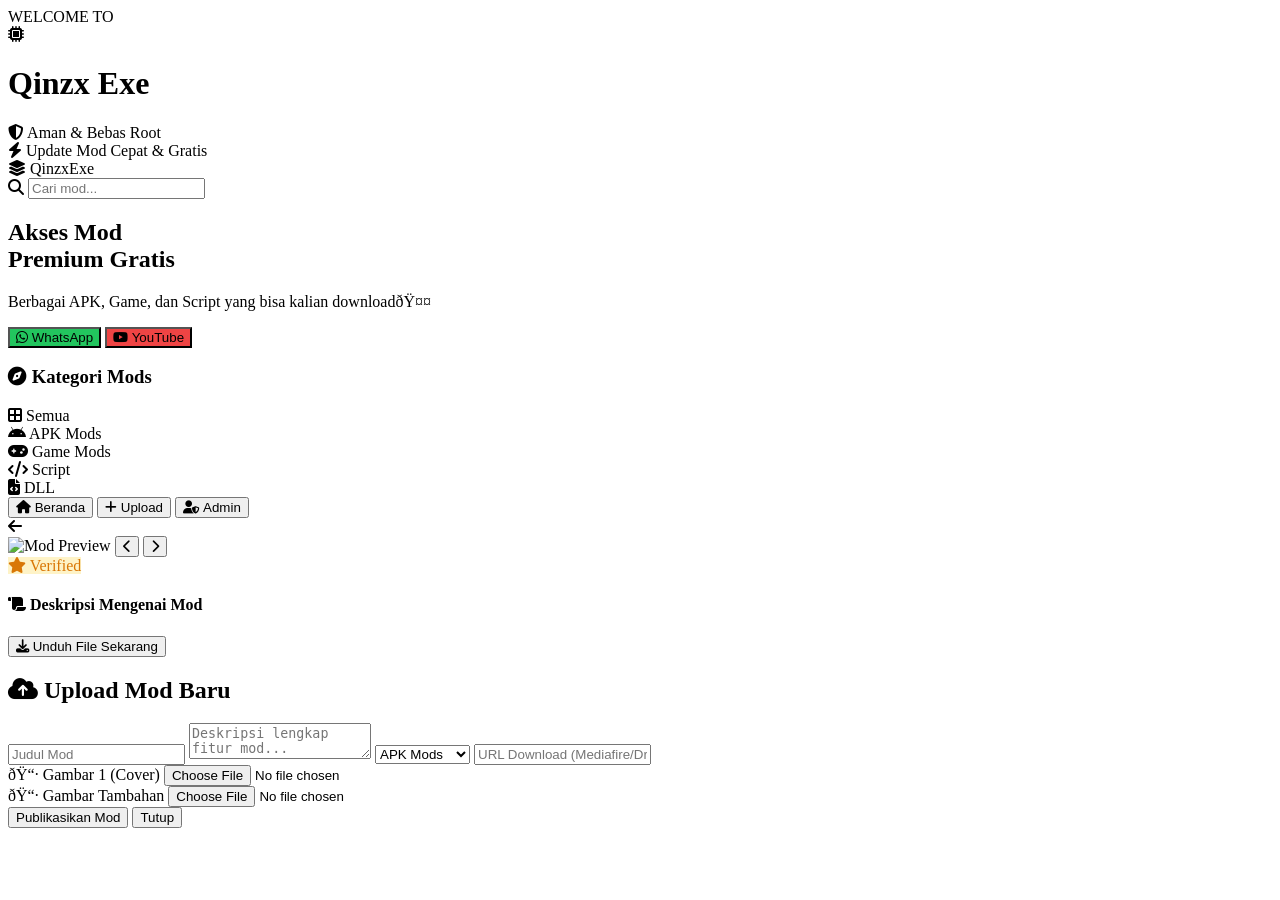
==== index.html @ 0e8345c2 "index.html" ====
<!DOCTYPE html>
<html lang="id">
<head>
  <meta charset="UTF-8">
  <meta http-equiv="Content-Security-Policy"
    content="default-src 'self' https://*.gstatic.com https://*.firebaseio.com https://*.googleapis.com https://api.cloudinary.com; 
             img-src 'self' data: https://*.cloudinary.com https://res.cloudinary.com https://images.weserv.nl; 
             script-src 'self' 'unsafe-inline' https://www.gstatic.com; 
             style-src 'self' 'unsafe-inline' https://fonts.googleapis.com https://cdnjs.cloudflare.com;
             font-src 'self' https://fonts.gstatic.com https://cdnjs.cloudflare.com;">
  <meta name="viewport" content="width=device-width, initial-scale=1.0, maximum-scale=1.0, user-scalable=no">
  <title>Qinzx Exe</title>
  <link href="https://fonts.googleapis.com/css2?family=Poppins:wght@300;400;500;600;700;800&display=swap" rel="stylesheet">
  <link rel="stylesheet" href="https://cdnjs.cloudflare.com/ajax/libs/font-awesome/6.4.0/css/all.min.css">
  <link rel="preconnect" href="https://images.weserv.nl">
  <link rel="stylesheet" href="css/style.css">
</head>
<body>

<!-- INTRO ANIMATION -->
<div class="intro-wrapper" id="introWrapper">
  <div class="intro-step-1">WELCOME TO</div>
  <div class="intro-step-2">
    <i class="fa-solid fa-microchip intro-icon"></i>
    <h1 class="intro-title">Qinzx Exe</h1>
    <div class="intro-subtitle">
      <i class="fa-solid fa-shield-halved"></i> Aman & Bebas Root<br>
      <i class="fa-solid fa-bolt"></i> Update Mod Cepat & Gratis
    </div>
  </div>
</div>

<!-- MAIN APP CONTENT -->
<div class="app" id="app">
  
  <!-- Navbar -->
  <nav class="navbar">
    <div class="logo">
      <i class="fa-solid fa-layer-group" style="color: var(--primary);"></i> Qinzx<span>Exe</span>
    </div>
    <div class="search-container">
      <i class="fa-solid fa-magnifying-glass"></i>
      <input type="text" id="search" placeholder="Cari mod...">
    </div>
  </nav>

  <!-- Hero Section -->
  <section class="hero">
    <div class="hero-content">
      <h1>Akses Mod <br><span>Premium Gratis</span></h1>
      <p>Berbagai APK, Game, dan Script yang bisa kalian downloadðŸ¤¤</p>
      <div class="hero-buttons">

  <button class="hero-btn" style="background:#22c55e;"
  onclick="window.open('https://whatsapp.com/channel/0029VbCCbN9AojYwc7gebK3D')">
  <i class="fa-brands fa-whatsapp"></i> WhatsApp
</button>

<button class="hero-btn" style="background:#ef4444;"
  onclick="window.open('https://youtube.com/@sedangberproses-yah?si=7J7yVblAVGktx1Cz')">
  <i class="fa-brands fa-youtube"></i> YouTube
</button>

</div>
  </section>

  <!-- Categories -->
  <div class="section-header">
    <h3><i class="fa-solid fa-compass"></i> Kategori Mods</h3>
  </div>
  <div class="category-scroll">
    <div class="cat-item active" data-cat="ALL"><i class="fa-solid fa-border-all"></i> Semua</div>
    <div class="cat-item" data-cat="APK"><i class="fa-brands fa-android"></i> APK Mods</div>
    <div class="cat-item" data-cat="GAME"><i class="fa-solid fa-gamepad"></i> Game Mods</div>
    <div class="cat-item" data-cat="SCRIPT"><i class="fa-solid fa-code"></i> Script</div>
    <div class="cat-item" data-cat="DLL"><i class="fa-solid fa-file-code"></i> DLL</div>
  </div>

  <!-- Mods Grid -->
  <div class="mods" id="modsList">
    <!-- Konten di-generate JS -->
  </div>

  <!-- Bottom Nav -->
  <nav class="bottom-nav">
    <button class="nav-item active" onclick="scrollToTop()">
      <i class="fa-solid fa-house"></i>
      <span>Beranda</span>
    </button>
    <button class="nav-item" id="openUpload">
  <i class="fa-solid fa-plus"></i>
  <span>Upload</span>
</button>
    <button class="nav-item" onclick="window.open('admin.html', '_blank')">
      <i class="fa-solid fa-user-shield"></i>
      <span>Admin</span>
    </button>
  </nav>
</div>

<!-- DETAIL PAGE (ELASTIC WINDOW) -->
<div id="detailPanel" style="touch-action: pan-y;">
  <div class="detail-header">
    <div class="back-btn" id="detailBackBtn"><i class="fa-solid fa-arrow-left"></i></div>
    <span id="detailTitleTop" style="font-weight:700; font-size:16px;"></span>
  </div>
  
  <div id="detailContent">
    <div class="detail-hero">
      <img id="detailImg" src="" alt="Mod Preview">
      <button class="img-nav-btn" id="prevImgBtn"><i class="fa-solid fa-chevron-left"></i></button>
      <button class="img-nav-btn" id="nextImgBtn"><i class="fa-solid fa-chevron-right"></i></button>
    </div>
    
    <div class="detail-info">
      <div class="detail-tags">
        <span class="detail-badge" id="detailCategory"></span>
        <span class="detail-badge" style="background:#fef3c7; color:#d97706;"><i class="fa-solid fa-star"></i> Verified</span>
      </div>
      <h2 id="detailTitle"></h2>
      
      <div class="detail-desc-box">
        <h4><i class="fa-solid fa-scroll"></i> Deskripsi Mengenai Mod</h4>
        <p id="detailDesc"></p>
      </div>
    </div>
  </div>
  
  <button class="floating-download" id="detailDownloadSmall">
    <i class="fa-solid fa-download"></i> Unduh File Sekarang
  </button>
</div>

<div id="uploadModal" class="upload-modal">
  <div class="upload-card">
    <h2><i class="fa-solid fa-cloud-arrow-up"></i> Upload Mod Baru</h2>

    <!-- INPUT -->
    <input type="text" id="uTitle" placeholder="Judul Mod">
    <textarea id="uDesc" placeholder="Deskripsi lengkap fitur mod..."></textarea>

    <select id="uCategory">
      <option value="APK">APK Mods</option>
      <option value="GAME">Game Mods</option>
      <option value="SCRIPT">Script</option>
      <option value="DLL">DLL</option>
    </select>

    <input type="text" id="uLink" placeholder="URL Download (Mediafire/Drive)">

    <div class="upload-box">

  <!-- GAMBAR 1 -->
  <div class="upload-group">
    <label>ðŸ“· Gambar 1 (Cover)</label>
    <input type="file" id="uImg1">
    <div class="progress">
      <div class="progress-bar" id="pubProg1"></div>
    </div>
  </div>

  <!-- GAMBAR 2 -->
  <div class="upload-group">
    <label>ðŸ“· Gambar Tambahan</label>
    <input type="file" id="uImg2">
    <div class="progress">
      <div class="progress-bar" id="pubProg2"></div>
    </div>
  </div>

</div>

    <!-- BUTTON -->
    <button id="submitUpload" class="btn-primary">Publikasikan Mod</button>
    <button onclick="closeUpload()" class="btn-close">Tutup</button>
  </div>
</div>

<script src="https://www.gstatic.com/firebasejs/10.7.1/firebase-app-compat.js"></script>
<script src="https://www.gstatic.com/firebasejs/10.7.1/firebase-firestore-compat.js"></script>
<script src="js/app.js"></script>
</body>
</html>
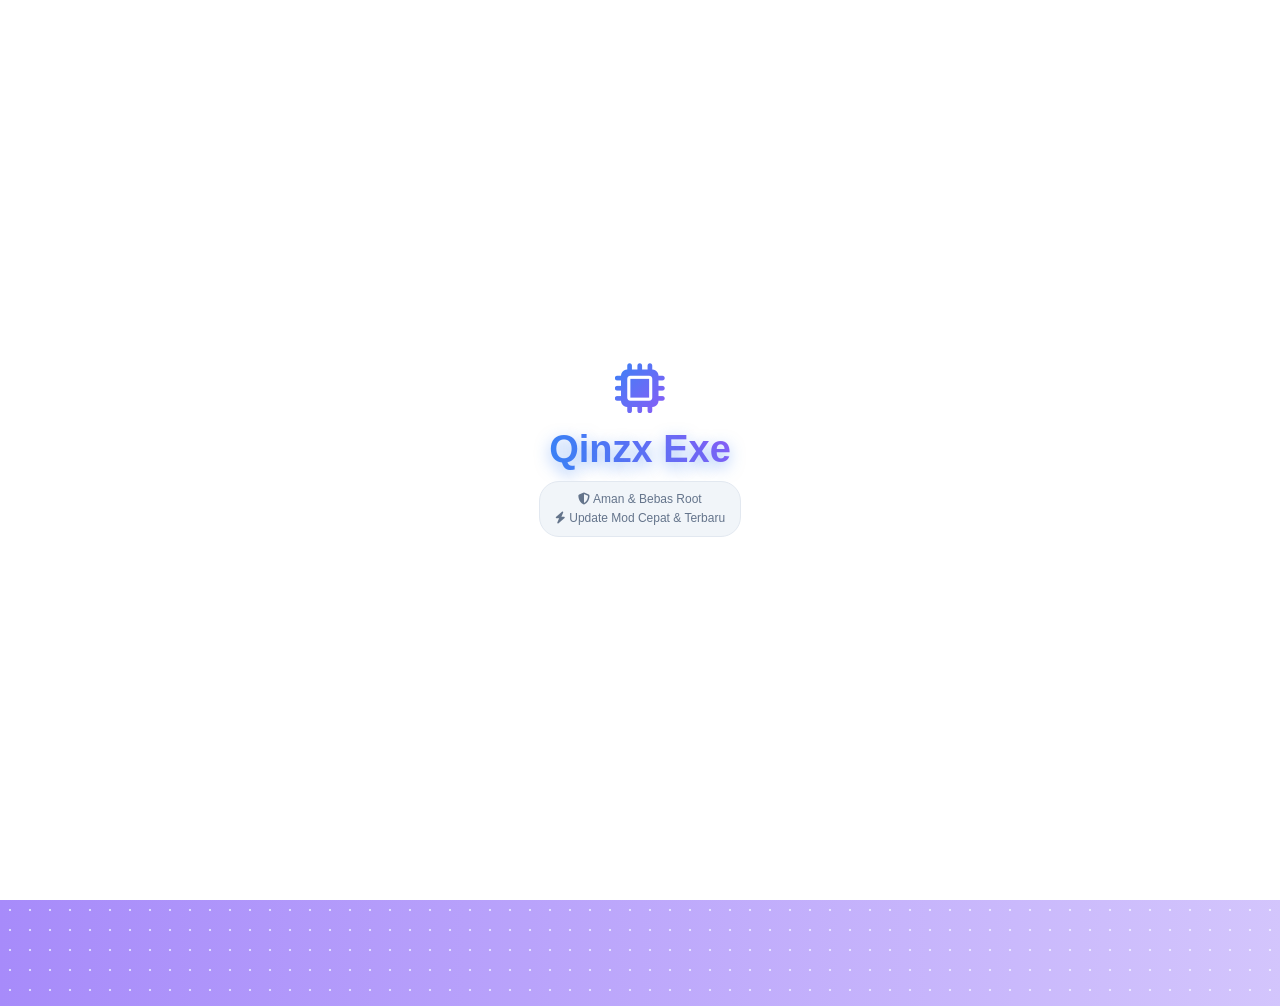
==== commit 144e4e51: "index.html" ====
--- a/index.html
+++ b/index.html
@@ -25,7 +25,7 @@
     <h1 class="intro-title">Qinzx Exe</h1>
     <div class="intro-subtitle">
       <i class="fa-solid fa-shield-halved"></i> Aman & Bebas Root<br>
-      <i class="fa-solid fa-bolt"></i> Update Mod Cepat & Gratis
+      <i class="fa-solid fa-bolt"></i> Update Mod Cepat & Terbaru
     </div>
   </div>
 </div>
@@ -47,18 +47,18 @@
   <!-- Hero Section -->
   <section class="hero">
     <div class="hero-content">
-      <h1>Akses Mod <br><span>Premium Gratis</span></h1>
-      <p>Berbagai APK, Game, dan Script yang bisa kalian downloadðŸ¤¤</p>
+      <h1>Qinzx Store<br><span>Premium Mods</span></h1>
+      <p>Qinzx.exe provides a full premium<br>APK, Game, and Script pricelist.</p>
       <div class="hero-buttons">
 
   <button class="hero-btn" style="background:#22c55e;"
-  onclick="window.open('https://whatsapp.com/channel/0029VbCCbN9AojYwc7gebK3D')">
+  onclick="window.open('https://whatsapp.com/channel/0029Vb7rPAl2phHThcE5PP0A')">
   <i class="fa-brands fa-whatsapp"></i> WhatsApp
 </button>
 
-<button class="hero-btn" style="background:#ef4444;"
-  onclick="window.open('https://youtube.com/@sedangberproses-yah?si=7J7yVblAVGktx1Cz')">
-  <i class="fa-brands fa-youtube"></i> YouTube
+<button class="hero-btn" style="background:#000000;"
+  onclick="window.open('https://www.tiktok.com/@yanzzh4xx?_r=1&_t=ZS-96H7uhninZ7')">
+  <i class="fa-brands fa-tiktok"></i> TikTok
 </button>
 
 </div>
@@ -87,10 +87,7 @@
       <i class="fa-solid fa-house"></i>
       <span>Beranda</span>
     </button>
-    <button class="nav-item" id="openUpload">
-  <i class="fa-solid fa-plus"></i>
-  <span>Upload</span>
-</button>
+    
     <button class="nav-item" onclick="window.open('admin.html', '_blank')">
       <i class="fa-solid fa-user-shield"></i>
       <span>Admin</span>
--- a/css/style.css
+++ b/css/style.css
@@ -0,0 +1,750 @@
+/* ========== VARIABEL & GLOBAL EASING iOS ========== */
+:root {
+  --primary: #3b82f6;
+  --primary-glow: rgba(59, 130, 246, 0.5);
+  --secondary: #8b5cf6;
+  --bg-light: #f4f7fe;
+  --text-dark: #0f172a;
+  --text-muted: #64748b;
+  --glass-bg: rgba(255, 255, 255, 0.75);
+  --glass-border: rgba(255, 255, 255, 0.4);
+  --card-shadow: 0 10px 25px rgba(0, 0, 0, 0.05);
+  
+  /* iOS style easing */
+  --spring-easing: cubic-bezier(0.32, 0.72, 0, 1);
+  --smooth-easing: cubic-bezier(0.25, 0.1, 0.25, 1);
+  --bounce-easing: cubic-bezier(0.34, 1.2, 0.64, 1);
+  --fluid-easing: var(--spring-easing);
+  --close-easing: cubic-bezier(0.7, 0, 0.3, 1);
+}
+
+/* ========== BASE & GLOBAL ========== */
+* {
+  box-sizing: border-box;
+  -webkit-tap-highlight-color: transparent;
+}
+
+body {
+  margin: 0;
+  font-family: 'Poppins', sans-serif;
+  background: linear-gradient(270deg, #ffffff, #60a5fa, #ffffff, #a78bfa);
+  background-size: 400% 400%;
+  animation: gradientBG 10s ease infinite;
+  background-image: 
+    linear-gradient(270deg, #60a5fa, #ffffff, #a78bfa),
+    radial-gradient(#cbd5e1 1px, transparent 1px);
+  background-size: 400% 400%, 20px 20px;
+  background-blend-mode: overlay;
+  color: var(--text-dark);
+  overflow-x: hidden;
+}
+
+@keyframes gradientBG {
+  0% { background-position: 0% 50%, 0 0; }
+  50% { background-position: 100% 50%, 0 0; }
+  100% { background-position: 0% 50%, 0 0; }
+}
+
+body.no-scroll { overflow: hidden; }
+
+/* ========== INTRO ANIMATION (sinkron global) ========== */
+.intro-wrapper {
+  position: fixed;
+  inset: 0;
+  background: #ffffff;
+  z-index: 999999;
+  display: flex;
+  flex-direction: column;
+  justify-content: center;
+  align-items: center;
+  transition: opacity 0.6s var(--smooth-easing), visibility 0.6s;
+}
+
+.intro-step-1 {
+  position: absolute;
+  font-size: 24px;
+  font-weight: 800;
+  letter-spacing: 6px;
+  color: var(--text-dark);
+  opacity: 0;
+  animation: welcomeFade 2s var(--spring-easing) forwards;
+}
+
+.intro-step-2 {
+  display: flex;
+  flex-direction: column;
+  align-items: center;
+  opacity: 0;
+  transform: scale(0.9);
+  animation: brandReveal 2s var(--spring-easing) forwards;
+  animation-delay: 1.8s;
+}
+
+.intro-icon {
+  font-size: 50px;
+  background: linear-gradient(135deg, var(--primary), var(--secondary));
+  -webkit-background-clip: text;
+  -webkit-text-fill-color: transparent;
+  margin-bottom: 15px;
+  animation: pulseSpin 4s linear infinite;
+}
+
+.intro-title {
+  font-size: 38px;
+  font-weight: 800;
+  background: linear-gradient(270deg, var(--primary), var(--secondary), var(--primary));
+  background-size: 200% 200%;
+  -webkit-background-clip: text;
+  -webkit-text-fill-color: transparent;
+  animation: gradientShift 3s ease infinite;
+  text-shadow: 0 5px 15px var(--primary-glow);
+  margin: 0;
+}
+
+.intro-subtitle {
+  font-size: 12px;
+  color: var(--text-muted);
+  margin-top: 10px;
+  text-align: center;
+  line-height: 1.6;
+  font-weight: 500;
+  background: #f1f5f9;
+  padding: 8px 15px;
+  border-radius: 20px;
+  border: 1px solid #e2e8f0;
+}
+
+@keyframes welcomeFade {
+  0% { opacity: 0; transform: translateY(20px); }
+  30% { opacity: 1; transform: translateY(0); }
+  70% { opacity: 1; transform: translateY(0); }
+  100% { opacity: 0; transform: translateY(-20px); }
+}
+
+@keyframes brandReveal {
+  0% { opacity: 0; transform: scale(0.9) translateY(20px); filter: blur(5px); }
+  100% { opacity: 1; transform: scale(1) translateY(0); filter: blur(0); }
+}
+
+@keyframes gradientShift {
+  0% { background-position: 0% 50%; }
+  50% { background-position: 100% 50%; }
+  100% { background-position: 0% 50%; }
+}
+
+@keyframes pulseSpin {
+  0% { transform: rotate(0deg) scale(1); }
+  50% { transform: rotate(180deg) scale(1.1); filter: drop-shadow(0 0 10px var(--primary-glow)); }
+  100% { transform: rotate(360deg) scale(1); }
+}
+
+/* ========== APP CONTAINER with depth transition ========== */
+.app {
+  min-height: 100vh;
+  display: flex;
+  flex-direction: column;
+  opacity: 0;
+  transform: translateY(20px);
+  transition: opacity 0.8s var(--spring-easing), 
+              transform 0.8s var(--spring-easing), 
+              filter 0.4s var(--smooth-easing),
+              transform 0.4s var(--smooth-easing);
+  padding-bottom: 0px;
+}
+
+.app.show {
+  opacity: 1;
+  transform: translateY(0) scale(1);
+}
+
+/* Depth saat modal/detail terbuka */
+.app.depth {
+  transform: scale(0.96);
+  filter: blur(4px) brightness(0.7);
+  transition: transform 0.5s var(--spring-easing), filter 0.5s var(--smooth-easing);
+}
+
+/* ========== MICRO INTERACTIONS (Tap Feedback) ========== */
+button, .btn-submit, .hero-btn, .nav-item, .cat-item, .card, .btn-detail, .back-btn, .img-nav-btn, .floating-download {
+  transition: transform 0.1s var(--bounce-easing), background 0.2s, opacity 0.2s;
+  cursor: pointer;
+}
+
+button:active, .btn-submit:active, .hero-btn:active, .nav-item:active, .cat-item:active, .btn-detail:active, .back-btn:active, .img-nav-btn:active, .floating-download:active {
+  transform: scale(0.96);
+  opacity: 0.9;
+}
+
+.card:active {
+  transform: scale(0.97);
+  transition: transform 0.08s;
+}
+
+/* Khusus untuk tombol yang butuh bounce back */
+.btn-submit, .hero-btn {
+  transition: transform 0.12s var(--bounce-easing), box-shadow 0.2s;
+}
+
+/* ========== NAVBAR ========== */
+.navbar {
+  display: flex;
+  align-items: center;
+  justify-content: space-between;
+  padding: 15px 20px;
+  background: var(--glass-bg);
+  backdrop-filter: blur(15px);
+  -webkit-backdrop-filter: blur(15px);
+  border-bottom: 1px solid var(--glass-border);
+  position: sticky;
+  top: 0;
+  z-index: 100;
+  box-shadow: 0 4px 20px rgba(0,0,0,0.03);
+}
+
+.logo {
+  display: flex;
+  align-items: center;
+  gap: 8px;
+  font-weight: 800;
+  font-size: 18px;
+  cursor: pointer;
+  color: var(--text-dark);
+  transition: transform 0.2s;
+}
+.logo:active { transform: scale(0.96); }
+.logo span { color: var(--primary); }
+
+.search-container {
+  position: relative;
+  flex: 1;
+  margin: 0 15px;
+}
+.search-container input {
+  width: 100%;
+  padding: 10px 15px 10px 40px;
+  border-radius: 25px;
+  border: 1px solid #e2e8f0;
+  background: #ffffff;
+  font-size: 13px;
+  font-family: inherit;
+  outline: none;
+  transition: all 0.2s var(--smooth-easing);
+  box-shadow: inset 0 2px 4px rgba(0,0,0,0.02);
+}
+.search-container input:focus {
+  border-color: var(--primary);
+  box-shadow: 0 0 0 3px var(--primary-glow);
+}
+.search-container i {
+  position: absolute;
+  left: 15px;
+  top: 50%;
+  transform: translateY(-50%);
+  color: #94a3b8;
+}
+
+/* ========== HERO ========== */
+.hero {
+  margin: 15px 20px;
+  padding: 40px 20px; /* Sesuaikan padding agar konten di dalam tidak terlalu sesak */
+  border-radius: 24px;
+  background:
+linear-gradient(
+  to bottom,
+  rgba(139, 92, 246, 0.10) 0%,
+  rgba(139, 92, 246, 0.25) 35%,
+  rgba(139, 92, 246, 0.45) 60%,
+  rgba(124, 58, 237, 0.72) 85%,
+  rgba(109, 40, 217, 0.90) 100%
+),
+url("banner.png") no-repeat center;
+background-size: cover;
+  color: white;
+  position: relative;
+  overflow: hidden;
+  box-shadow: 0 15px 30px rgba(15, 23, 42, 0.2);
+  
+  /* Tambahkan ini agar tinggi banner menyesuaikan rasio gambar (Opsional) */
+  aspect-ratio: 16 / 9; 
+  display: flex;
+  align-items: center;
+}
+
+.hero-content { position: relative; z-index: 2; }
+.hero h1 { 
+  font-size: 28px; font-weight: 800; margin: 0 0 10px; line-height: 1.3; color: #0f172a;
+}
+.hero h1 span {
+  background: linear-gradient(135deg, #4f46e5, #60a5fa);
+  -webkit-background-clip: text;
+  -webkit-text-fill-color: transparent;
+}
+.hero p { 
+  font-size: 14px;
+  color: #ffffff;
+  margin: 0 0 20px;
+  max-width: 80%;
+}
+.hero-btn {
+  background: linear-gradient(135deg, #22c55e, #16a34a);
+  border: none;
+  color: white;
+  padding: 12px 22px;
+  border-radius: 999px;
+  font-size: 13px;
+  font-weight: 600;
+  cursor: pointer;
+  display: inline-flex;
+  align-items: center;
+  gap: 8px;
+  box-shadow: 0 8px 20px rgba(34, 197, 94, 0.3);
+}
+.hero-btn:hover {
+  transform: translateY(-2px);
+  box-shadow: 0 12px 25px rgba(34, 197, 94, 0.4);
+}
+
+/* ========== KATEGORI ========== */
+.section-header {
+  display: flex;
+  justify-content: space-between;
+  align-items: center;
+  padding: 15px 20px 5px;
+}
+.section-header h3 {
+  font-size: 18px;
+  font-weight: 700;
+  margin: 0;
+  display: flex;
+  align-items: center;
+  gap: 8px;
+}
+.section-header h3 i { color: var(--primary); }
+
+.category-scroll {
+  display: flex;
+  gap: 12px;
+  padding: 10px 20px 20px;
+  overflow-x: auto;
+  scroll-behavior: smooth;
+}
+.category-scroll::-webkit-scrollbar { display: none; }
+.cat-item {
+  padding: 10px 20px;
+  background: white;
+  border-radius: 20px;
+  font-size: 13px;
+  font-weight: 600;
+  white-space: nowrap;
+  box-shadow: 0 4px 10px rgba(0,0,0,0.02);
+  border: 1px solid #f1f5f9;
+  cursor: pointer;
+  display: flex;
+  align-items: center;
+  gap: 8px;
+  transition: all 0.2s var(--smooth-easing);
+}
+.cat-item i { color: var(--text-muted); transition: 0.3s; }
+.cat-item.active {
+  background: linear-gradient(135deg, var(--primary), var(--secondary));
+  color: white;
+  border-color: transparent;
+  box-shadow: 0 8px 15px var(--primary-glow);
+}
+.cat-item.active i { color: white; }
+
+/* ========== MODS GRID & CARD ========== */
+.mods {
+  display: grid;
+  grid-template-columns: repeat(2, 1fr);
+  gap: 15px;
+  padding: 0 20px 20px;
+}
+
+.card {
+  background: white;
+  border-radius: 20px;
+  overflow: hidden;
+  box-shadow: var(--card-shadow);
+  border: 1px solid #f1f5f9;
+  display: flex;
+  flex-direction: column;
+  position: relative;
+  transition: transform 0.2s var(--bounce-easing), box-shadow 0.2s;
+  opacity: 0;
+  transform: translateY(20px);
+  animation: cardSlideUp 0.5s var(--spring-easing) forwards;
+}
+
+/* Stagger animation - delay diatur via JS inline style */
+@keyframes cardSlideUp {
+  0% { opacity: 0; transform: translateY(20px) scale(0.95); }
+  100% { opacity: 1; transform: translateY(0) scale(1); }
+}
+
+.card .thumb img {
+  transition: transform 0.4s var(--smooth-easing);
+}
+.card:hover .thumb img {
+  transform: scale(1.06);
+}
+
+.category-badge {
+  position: absolute;
+  top: 10px;
+  left: 10px;
+  background: var(--glass-bg);
+  backdrop-filter: blur(10px);
+  color: var(--text-dark);
+  padding: 4px 10px;
+  font-size: 10px;
+  font-weight: 700;
+  border-radius: 12px;
+  z-index: 5;
+  border: 1px solid rgba(255,255,255,0.5);
+  box-shadow: 0 4px 6px rgba(0,0,0,0.05);
+}
+
+.thumb {
+  width: 100%;
+  aspect-ratio: 4/3;
+  background: #e2e8f0;
+  position: relative;
+  overflow: hidden;
+}
+.thumb img {
+  width: 100%;
+  height: 100%;
+  object-fit: cover;
+  transition: transform 0.4s var(--smooth-easing);
+}
+
+.card-body { padding: 12px; display: flex; flex-direction: column; flex: 1; }
+.card-title {
+  font-weight: 700;
+  font-size: 14px;
+  margin: 0 0 4px 0;
+  display: -webkit-box;
+  -webkit-line-clamp: 1;
+  -webkit-box-orient: vertical;
+  overflow: hidden;
+}
+.card-desc {
+  font-size: 11px;
+  color: var(--text-muted);
+  margin: 0 0 10px 0;
+  display: -webkit-box;
+  -webkit-line-clamp: 2;
+  -webkit-box-orient: vertical;
+  overflow: hidden;
+  flex: 1;
+}
+.btn-detail {
+  width: 100%;
+  padding: 10px;
+  border: none;
+  border-radius: 12px;
+  background: #f1f5f9;
+  color: var(--primary);
+  font-size: 12px;
+  font-weight: 700;
+  cursor: pointer;
+  transition: all 0.2s var(--smooth-easing);
+}
+.card:hover .btn-detail { background: var(--primary); color: white; }
+
+/* ========== BOTTOM NAV ========== */
+.bottom-nav {
+  position: sticky;  
+  bottom: 0;
+  left: 0;
+  width: 100%;
+  background: var(--glass-bg);
+  backdrop-filter: blur(15px);
+  -webkit-backdrop-filter: blur(15px);
+  border-top: 1px solid var(--glass-border);
+  display: flex;
+  justify-content: space-around;
+  padding: 12px 0 calc(12px + env(safe-area-inset-bottom));
+  box-shadow: 0 -5px 25px rgba(0,0,0,0.05);
+  z-index: 999;
+  border-radius: 25px 25px 0 0;
+}
+.nav-item {
+  display: flex;
+  flex-direction: column;
+  align-items: center;
+  gap: 4px;
+  color: #94a3b8;
+  font-size: 10px;
+  font-weight: 600;
+  cursor: pointer;
+  background: none;
+  border: none;
+  transition: color 0.2s, transform 0.1s;
+}
+.nav-item i { font-size: 20px; transition: transform 0.2s var(--bounce-easing); }
+.nav-item.active { color: var(--primary); }
+.nav-item.active i { transform: translateY(-3px); }
+
+/* ========== PANELS (OVERLAYS) dengan transisi smooth ========== */
+.panel {
+  position: fixed;
+  inset: 0;
+  background: rgba(15, 23, 42, 0.6);
+  backdrop-filter: blur(8px);
+  z-index: 100000;
+  display: flex;
+  justify-content: center;
+  align-items: center;
+  padding: 20px;
+  visibility: hidden;
+  opacity: 0;
+  transition: visibility 0.2s, opacity 0.3s var(--smooth-easing);
+}
+.panel.active {
+  visibility: visible;
+  opacity: 1;
+}
+.box {
+  background: white;
+  padding: 25px;
+  width: 100%;
+  max-width: 400px;
+  max-height: 85vh;
+  border-radius: 24px;
+  overflow-y: auto;
+  box-shadow: 0 20px 50px rgba(0,0,0,0.2);
+  transform: translateY(20px) scale(0.96);
+  transition: transform 0.4s var(--spring-easing);
+}
+.panel.active .box {
+  transform: translateY(0) scale(1);
+}
+
+.box h3 { margin-top: 0; font-size: 20px; color: var(--text-dark); }
+.box input, .box textarea, .box select {
+  width: 100%; margin-bottom: 15px; padding: 12px 15px;
+  border-radius: 12px; border: 1px solid #e2e8f0; font-family: inherit;
+  background: #f8fafc; outline: none; transition: all 0.2s;
+}
+.box input:focus, .box textarea:focus, .box select:focus {
+  border-color: var(--primary); background: white; box-shadow: 0 0 0 3px var(--primary-glow);
+}
+.box button {
+  padding: 12px; border: none; border-radius: 12px; font-weight: 600; cursor: pointer; width: 100%; font-family: inherit;
+}
+.btn-submit { background: linear-gradient(135deg, var(--primary), var(--secondary)); color: white; }
+
+/* ========== ELASTIC DETAIL PANEL (spring expansion) ========== */
+#detailPanel {
+  position: fixed;
+  display: flex;
+  flex-direction: column;
+  background: white;
+  z-index: 100000;
+  overflow: hidden;
+  opacity: 0;
+  pointer-events: none;
+  transform-origin: center center;
+  transition: 
+    opacity 0.2s ease,
+    width 0.6s var(--spring-easing),
+    height 0.6s var(--spring-easing),
+    left 0.6s var(--spring-easing),
+    top 0.6s var(--spring-easing),
+    border-radius 0.6s var(--spring-easing);
+}
+
+#detailPanel.full {
+  opacity: 1;
+  pointer-events: auto;
+  width: 100vw !important;
+  height: 100vh !important;
+  left: 0 !important;
+  top: 0 !important;
+  border-radius: 0 !important;
+}
+
+.detail-header, #detailContent, .floating-download {
+  opacity: 0;
+  transition: opacity 0.3s var(--smooth-easing) 0.15s;
+}
+#detailPanel.full .detail-header, 
+#detailPanel.full #detailContent, 
+#detailPanel.full .floating-download {
+  opacity: 1;
+}
+
+#detailContent { flex: 1; overflow-y: auto; padding-bottom: 80px; }
+
+.detail-header {
+  padding: 15px 20px;
+  display: flex; align-items: center; gap: 15px;
+  position: sticky; top: 0; background: var(--glass-bg);
+  backdrop-filter: blur(10px); z-index: 10; border-bottom: 1px solid #e2e8f0;
+}
+.back-btn {
+  width: 36px; height: 36px; border-radius: 50%;
+  background: #f1f5f9; display: flex; justify-content: center; align-items: center;
+  cursor: pointer; font-size: 16px; color: var(--text-dark);
+}
+
+.detail-hero {
+  position: relative; width: 100%; aspect-ratio: 16/9;
+  background: #e2e8f0;
+}
+.detail-hero img {
+  width: 100%; height: 100%; object-fit: cover;
+  transition: transform 0.3s var(--smooth-easing), filter 0.3s;
+}
+.detail-hero img:hover { transform: scale(1.02); filter: brightness(1.02); }
+
+.img-nav-btn {
+  position: absolute; top: 50%; transform: translateY(-50%);
+  background: rgba(0,0,0,0.5); color: white; border: none;
+  width: 40px; height: 40px; border-radius: 50%; backdrop-filter: blur(5px);
+  cursor: pointer; display: flex; justify-content: center; align-items: center;
+}
+#prevImgBtn { left: 15px; } #nextImgBtn { right: 15px; }
+
+.detail-info { padding: 20px; max-width: 800px; margin: 0 auto; width: 100%; }
+.detail-tags { display: flex; gap: 10px; margin-bottom: 10px; }
+.detail-badge { background: var(--primary-glow); color: var(--primary); padding: 5px 12px; border-radius: 10px; font-size: 11px; font-weight: 700; }
+.detail-info h2 { font-size: 24px; margin: 0 0 15px 0; font-weight: 800; }
+.detail-desc-box { background: #f8fafc; padding: 20px; border-radius: 16px; border: 1px solid #e2e8f0; }
+.detail-desc-box h4 { margin: 0 0 10px 0; display: flex; align-items: center; gap: 8px; color: var(--primary); }
+.detail-desc-box p { margin: 0; color: var(--text-muted); line-height: 1.7; font-size: 14px; white-space: pre-wrap; }
+
+.floating-download {
+  position: fixed; bottom: 20px; left: 50%; transform: translateX(-50%);
+  width: calc(100% - 40px); max-width: 400px;
+  background: linear-gradient(135deg, #22c55e, #16a34a);
+  color: white; padding: 15px; border-radius: 20px;
+  font-size: 16px; font-weight: 700; border: none;
+  box-shadow: 0 10px 25px rgba(34, 197, 94, 0.4); cursor: pointer;
+  display: flex; justify-content: center; align-items: center; gap: 10px;
+  z-index: 100001; transition: transform 0.2s var(--bounce-easing);
+}
+.floating-download:active { transform: translateX(-50%) scale(0.96); }
+
+/* Loading & Success dengan bounce */
+#loadingOverlay {
+  transition: transform 0.2s var(--bounce-easing);
+}
+#successPopup {
+  transition: transform 0.3s var(--bounce-easing), opacity 0.2s;
+}
+#successPopup.show {
+  transform: translate(-50%, -50%) scale(1);
+}
+
+.progress-box { height: 8px; background: #e2e8f0; border-radius: 10px; margin-bottom: 15px; position: relative; }
+.progress-bar { height: 100%; width: 0%; background: var(--primary); border-radius: 10px; transition: width 0.2s; }
+
+/* Admin edit list stagger */
+#editList > div {
+  opacity: 0;
+  transform: translateX(-10px);
+  animation: editItemFade 0.3s var(--spring-easing) forwards;
+}
+@keyframes editItemFade {
+  to { opacity: 1; transform: translateX(0); }
+}
+
+.lazy-img {
+  opacity: 0;
+  filter: blur(10px);
+  transition: opacity 0.6s var(--smooth-easing), filter 0.6s var(--smooth-easing);
+}
+
+.lazy-img.loaded {
+  opacity: 1;
+  filter: blur(0);
+}
+
+/* ========== UPLOAD MODAL (MATCH IMAGE) ========== */
+.upload-modal {
+  position: fixed;
+  inset: 0;
+  background: rgba(15,23,42,0.5);
+  backdrop-filter: blur(10px);
+  display: none;
+  justify-content: center;
+  align-items: center;
+  z-index: 999999;
+  padding: 20px;
+}
+
+.upload-card {
+  width: 100%;
+  max-width: 420px;
+  background: #f8fafc;
+  border-radius: 30px;
+  padding: 25px;
+  box-shadow: 0 20px 40px rgba(0,0,0,0.2);
+  animation: fadeUp 0.4s var(--spring-easing);
+}
+
+@keyframes fadeUp {
+  from { transform: translateY(40px); opacity:0; }
+  to { transform: translateY(0); opacity:1; }
+}
+
+.upload-card h2 {
+  margin: 0 0 20px;
+  font-size: 20px;
+  font-weight: 800;
+}
+
+.upload-card input,
+.upload-card textarea,
+.upload-card select {
+  width: 100%;
+  padding: 14px;
+  margin-bottom: 15px;
+  border-radius: 16px;
+  border: 1px solid #e2e8f0;
+  background: #f1f5f9;
+  font-family: inherit;
+}
+
+.upload-group {
+  border: 1px dashed #cbd5e1;
+  border-radius: 16px;
+  padding: 15px;
+  margin-bottom: 15px;
+}
+
+.upload-group label {
+  font-size: 13px;
+  color: #64748b;
+  display: block;
+  margin-bottom: 8px;
+}
+
+.progress {
+  height: 6px;
+  background: #e2e8f0;
+  border-radius: 10px;
+  margin-top: 8px;
+}
+
+.btn-primary {
+  width: 100%;
+  padding: 14px;
+  border-radius: 20px;
+  border: none;
+  font-weight: 700;
+  color: white;
+  background: linear-gradient(135deg, #3b82f6, #8b5cf6);
+}
+
+.btn-close {
+  width: 100%;
+  padding: 12px;
+  border-radius: 20px;
+  border: none;
+  background: #e2e8f0;
+  margin-top: 10px;
+}
